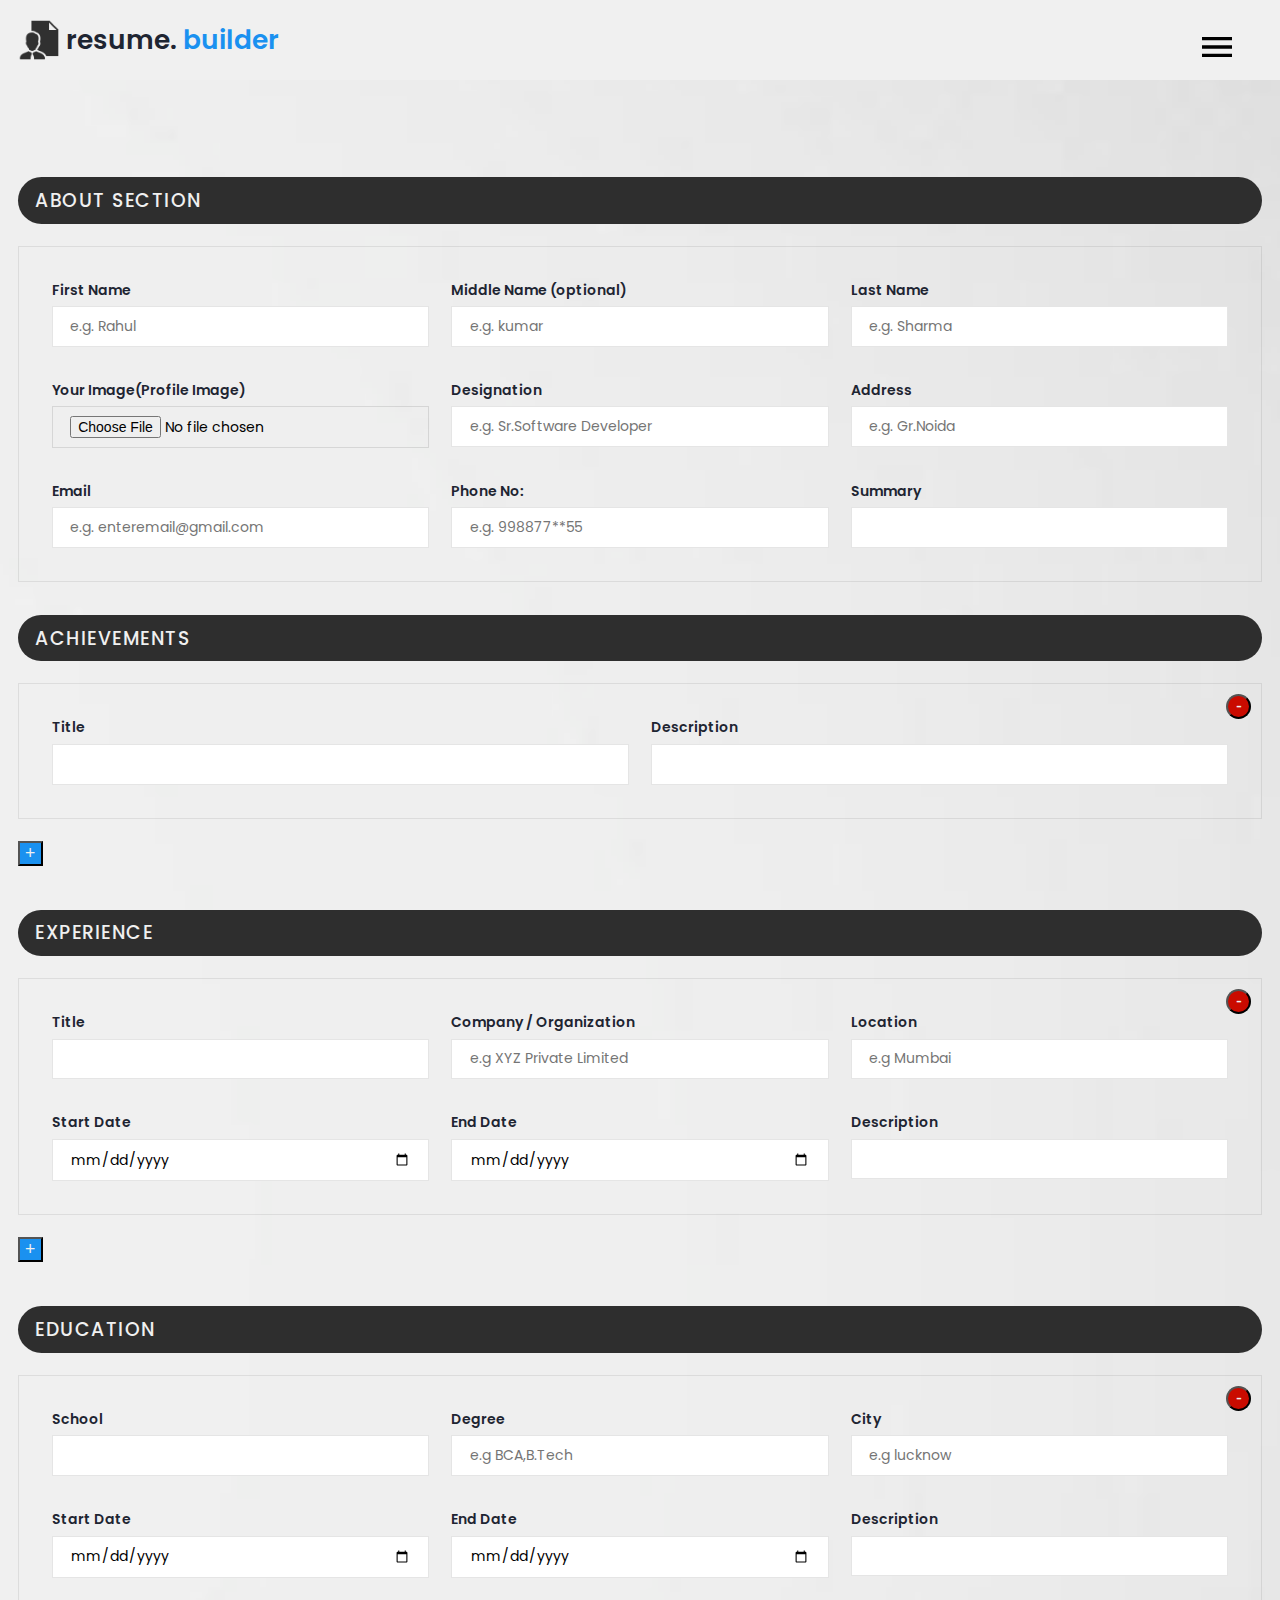
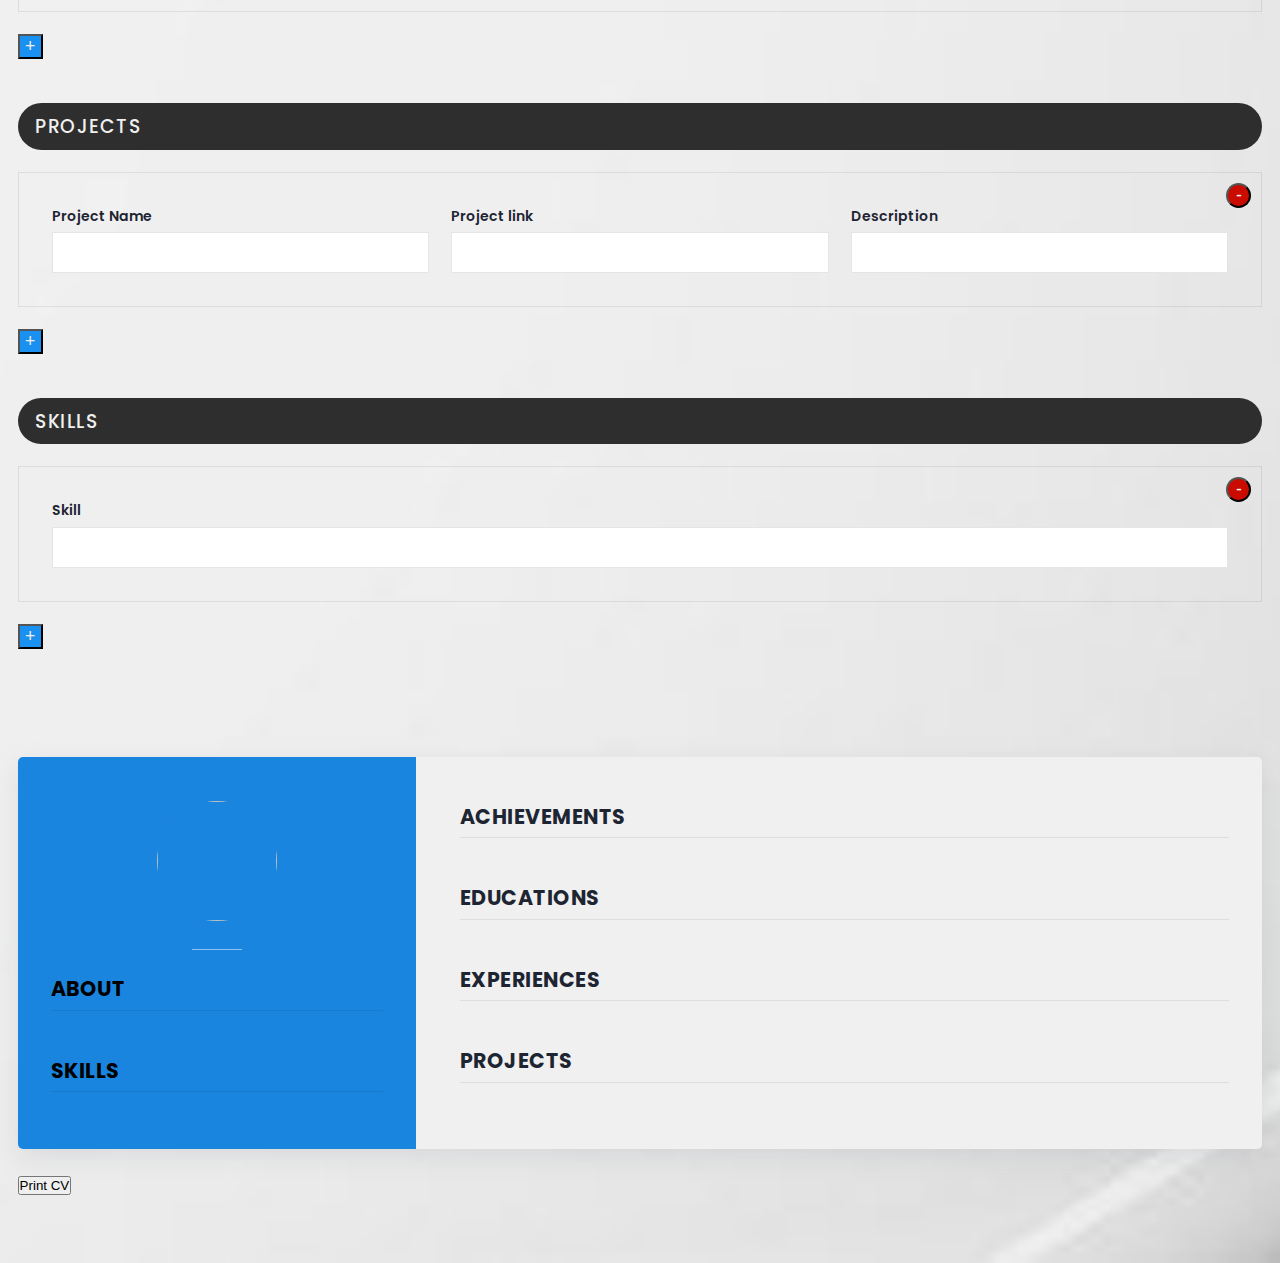
==== resume.html @ 4a8fbc6c "Initial commit" ====
<!DOCTYPE html>
<html>

<head>
    <meta charset="utf-8">
    <meta http-equiv="X-UA-Compatible" content="IE=edge">
    <title>Resume Page</title>
    <meta name="description" content="">
    <meta name="viewport" content="width=device-width, initial-scale=1">
    <!-- custom css -->
    <link rel="stylesheet" href="resume_page.css">
</head>

<body>
    <nav class="navbar bg-white">
        <div class="container">
            <div class="navbar-content">
                <div class="brand-and-toggler">
                    <a href="index.html" class="navbar-brand">
                        <img width="30" height="30" src="images/icons8-resume-101.png" alt="" class="navbar-brand-icon">
                        <span class="navbar-brand-text">resume.<span> builder</span>
                    </a>
                    <div class="bars">
                        <ul>
                            <li onclick=showSidebars()><a href="#"><svg xmlns="http://www.w3.org/2000/svg" height="40px" viewBox="0 -960 960 960" width="40px" fill="#000000"><path d="M120-240v-80h720v80H120Zm0-200v-80h720v80H120Zm0-200v-80h720v80H120Z"/></svg></a></li>
                        </ul>
                    </div>
                    <div>
                        <ul class="sidebars">
                            <li onclick=hideSidebars()><a href="#"><svg xmlns="http://www.w3.org/2000/svg" height="40px"
                                        viewBox="0 -960 960 960" width="40px" fill="#000000">
                                        <path
                                            d="m256-200-56-56 224-224-224-224 56-56 224 224 224-224 56 56-224 224 224 224-56 56-224-224-224 224Z" />
                                    </svg></a></li>
                            <li><a href="index.html">Home</a></li>
                            <li><a href="about.html">About</a></li>
                            <li><a href="contact.html">Contact</a></li>
                        </ul>
                    </div>
                </div>
            </div>
        </div>
    </nav>

    <section id="about-sc" class="">
        <div class="container">
            <div class="about-cnt">
                <form action="" class="cv-form" id="cv-form">
                    <div class="cv-form-blk">
                        <div class="cv-form-row-title">
                            <h3>About Section</h3>
                        </div>
                        <div class="cv-form-row cv-form-row-about">
                            <div class="cols-3">
                                <div class="form-elem">
                                    <label for="" class="form-label">First Name</label>
                                    <input name="firstname" type="text" class="form-control firstname" id=""
                                        onkeyup="generateCV()" placeholder="e.g. Rahul">
                                    <span class="form-text"></span>
                                </div>
                                <div class="form-elem">
                                    <label for="" class="form-label">Middle Name <span
                                            class="opt-text">(optional)</span></label>
                                    <input name="middlename" type="text" class="form-control middlename" id=""
                                        onkeyup="generateCV()" placeholder="e.g. kumar">
                                    <span class="form-text"></span>
                                </div>
                                <div class="form-elem">
                                    <label for="" class="form-label">Last Name</label>
                                    <input name="lastname" type="text" class="form-control lastname" id=""
                                        onkeyup="generateCV()" placeholder="e.g. Sharma">
                                    <span class="form-text"></span>
                                </div>
                            </div>

                            <div class="cols-3">
                                <div class="form-elem">
                                    <label for="" class="form-label">Your Image(Profile Image)</label>
                                    <input name="image" type="file" class="form-control image" id="" accept="image/*"
                                        onchange="previewImage()">
                                </div>
                                <div class="form-elem">
                                    <label for="" class="form-label">Designation</label>
                                    <input name="designation" type="text" class="form-control designation" id=""
                                        onkeyup="generateCV()" placeholder="e.g. Sr.Software Developer">
                                    <span class="form-text"></span>
                                </div>
                                <div class="form-elem">
                                    <label for="" class="form-label">Address</label>
                                    <input name="address" type="text" class="form-control address" id=""
                                        onkeyup="generateCV()" placeholder="e.g. Gr.Noida">
                                    <span class="form-text"></span>
                                </div>
                            </div>

                            <div class="cols-3">
                                <div class="form-elem">
                                    <label for="" class="form-label">Email</label>
                                    <input name="email" type="text" class="form-control email" id=""
                                        onkeyup="generateCV()" placeholder="e.g. enteremail@gmail.com">
                                    <span class="form-text"></span>
                                </div>
                                <div class="form-elem">
                                    <label for="" class="form-label">Phone No:</label>
                                    <input name="phoneno" type="text" class="form-control phoneno" id=""
                                        onkeyup="generateCV()" placeholder="e.g. 998877**55">
                                    <span class="form-text"></span>
                                </div>
                                <div class="form-elem">
                                    <label for="" class="form-label">Summary</label>
                                    <input name="summary" type="text" class="form-control summary" id=""
                                        onkeyup="generateCV()">
                                    <span class="form-text"></span>
                                </div>
                            </div>
                        </div>
                    </div>

                    <div class="cv-form-blk">
                        <div class="cv-form-row-title">
                            <h3>Achievements</h3>
                        </div>

                        <div class="row-separator repeater">
                            <div class="repeater" data-repeater-list="group-a">
                                <div data-repeater-item>
                                    <div class="cv-form-row cv-form-row-achievement">
                                        <div class="cols-2">
                                            <div class="form-elem">
                                                <label for="" class="form-label">Title</label>
                                                <input name="achieve_title" type="text"
                                                    class="form-control achieve_title" id="" onkeyup="generateCV()">
                                                <span class="form-text"></span>
                                            </div>
                                            <div class="form-elem">
                                                <label for="" class="form-label">Description</label>
                                                <input name="achieve_description" type="text"
                                                    class="form-control achieve_description" id=""
                                                    onkeyup="generateCV()">
                                                <span class="form-text"></span>
                                            </div>
                                        </div>
                                        <button data-repeater-delete type="button"
                                            class="repeater-remove-btn">-</button>
                                    </div>
                                </div>
                            </div>
                            <button type="button" data-repeater-create value="Add" class="repeater-add-btn">+</button>
                        </div>
                    </div>

                    <div class="cv-form-blk">
                        <div class="cv-form-row-title">
                            <h3>experience</h3>
                        </div>

                        <div class="row-separator repeater">
                            <div class="repeater" data-repeater-list="group-b">
                                <div data-repeater-item>
                                    <div class="cv-form-row cv-form-row-experience">
                                        <div class="cols-3">
                                            <div class="form-elem">
                                                <label for="" class="form-label">Title</label>
                                                <input name="exp_title" type="text" class="form-control exp_title" id=""
                                                    onkeyup="generateCV()">
                                                <span class="form-text"></span>
                                            </div>
                                            <div class="form-elem">
                                                <label for="" class="form-label">Company / Organization</label>
                                                <input name="exp_organization" type="text"
                                                    placeholder="e.g XYZ Private Limited"
                                                    class="form-control exp_organization" id="" onkeyup="generateCV()">
                                                <span class="form-text"></span>
                                            </div>
                                            <div class="form-elem">
                                                <label for="" class="form-label">Location</label>
                                                <input name="exp_location" type="text" placeholder="e.g Mumbai"
                                                    class="form-control exp_location" id="" onkeyup="generateCV()">
                                                <span class="form-text"></span>
                                            </div>
                                        </div>

                                        <div class="cols-3">
                                            <div class="form-elem">
                                                <label for="" class="form-label">Start Date</label>
                                                <input name="exp_start_date" type="date"
                                                    class="form-control exp_start_date" id="" onkeyup="generateCV()">
                                                <span class="form-text"></span>
                                            </div>
                                            <div class="form-elem">
                                                <label for="" class="form-label">End Date</label>
                                                <input name="exp_end_date" type="date" class="form-control exp_end_date"
                                                    id="" onkeyup="generateCV()">
                                                <span class="form-text"></span>
                                            </div>
                                            <div class="form-elem">
                                                <label for="" class="form-label">Description</label>
                                                <input name="exp_description" type="text"
                                                    class="form-control exp_description" id="" onkeyup="generateCV()">
                                                <span class="form-text"></span>
                                            </div>
                                        </div>

                                        <button data-repeater-delete type="button"
                                            class="repeater-remove-btn">-</button>
                                    </div>
                                </div>
                            </div>
                            <button type="button" data-repeater-create value="Add" class="repeater-add-btn">+</button>
                        </div>
                    </div>

                    <div class="cv-form-blk">
                        <div class="cv-form-row-title">
                            <h3>education</h3>
                        </div>

                        <div class="row-separator repeater">
                            <div class="repeater" data-repeater-list="group-c">
                                <div data-repeater-item>
                                    <div class="cv-form-row cv-form-row-experience">
                                        <div class="cols-3">
                                            <div class="form-elem">
                                                <label for="" class="form-label">School</label>
                                                <input name="edu_school" type="text" class="form-control edu_school"
                                                    id="" onkeyup="generateCV()">
                                                <span class="form-text"></span>
                                            </div>
                                            <div class="form-elem">
                                                <label for="" class="form-label">Degree</label>
                                                <input name="edu_degree" type="text" placeholder="e.g BCA,B.Tech"
                                                    class="form-control edu_degree" id="" onkeyup="generateCV()">
                                                <span class="form-text"></span>
                                            </div>
                                            <div class="form-elem">
                                                <label for="" class="form-label">City</label>
                                                <input name="edu_city" type="text" placeholder="e.g lucknow"
                                                    class="form-control edu_city" id="" onkeyup="generateCV()">
                                                <span class="form-text"></span>
                                            </div>
                                        </div>

                                        <div class="cols-3">
                                            <div class="form-elem">
                                                <label for="" class="form-label">Start Date</label>
                                                <input name="edu_start_date" type="date"
                                                    class="form-control edu_start_date" id="" onkeyup="generateCV()">
                                                <span class="form-text"></span>
                                            </div>
                                            <div class="form-elem">
                                                <label for="" class="form-label">End Date</label>
                                                <input name="edu_graduation_date" type="date"
                                                    class="form-control edu_graduation_date" id=""
                                                    onkeyup="generateCV()">
                                                <span class="form-text"></span>
                                            </div>
                                            <div class="form-elem">
                                                <label for="" class="form-label">Description</label>
                                                <input name="edu_description" type="text"
                                                    class="form-control edu_description" id="" onkeyup="generateCV()">
                                                <span class="form-text"></span>
                                            </div>
                                        </div>

                                        <button data-repeater-delete type="button"
                                            class="repeater-remove-btn">-</button>
                                    </div>
                                </div>
                            </div>
                            <button type="button" data-repeater-create value="Add" class="repeater-add-btn">+</button>
                        </div>
                    </div>

                    <div class="cv-form-blk">
                        <div class="cv-form-row-title">
                            <h3>projects</h3>
                        </div>

                        <div class="row-separator repeater">
                            <div class="repeater" data-repeater-list="group-d">
                                <div data-repeater-item>
                                    <div class="cv-form-row cv-form-row-experience">
                                        <div class="cols-3">
                                            <div class="form-elem">
                                                <label for="" class="form-label">Project Name</label>
                                                <input name="proj_title" type="text" class="form-control proj_title"
                                                    id="" onkeyup="generateCV()">
                                                <span class="form-text"></span>
                                            </div>
                                            <div class="form-elem">
                                                <label for="" class="form-label">Project link</label>
                                                <input name="proj_link" type="text" class="form-control proj_link" id=""
                                                    onkeyup="generateCV()">
                                                <span class="form-text"></span>
                                            </div>
                                            <div class="form-elem">
                                                <label for="" class="form-label">Description</label>
                                                <input name="proj_description" type="text"
                                                    class="form-control proj_description" id="" onkeyup="generateCV()">
                                                <span class="form-text"></span>
                                            </div>
                                        </div>
                                        <button data-repeater-delete type="button"
                                            class="repeater-remove-btn">-</button>
                                    </div>
                                </div>
                            </div>
                            <button type="button" data-repeater-create value="Add" class="repeater-add-btn">+</button>
                        </div>
                    </div>

                    <div class="cv-form-blk">
                        <div class="cv-form-row-title">
                            <h3>skills</h3>
                        </div>

                        <div class="row-separator repeater">
                            <div class="repeater" data-repeater-list="group-e">
                                <div data-repeater-item>
                                    <div class="cv-form-row cv-form-row-skills">
                                        <div class="form-elem">
                                            <label for="" class="form-label">Skill</label>
                                            <input name="skill" type="text" class="form-control skill" id=""
                                                onkeyup="generateCV()">
                                            <span class="form-text"></span>
                                        </div>

                                        <button data-repeater-delete type="button"
                                            class="repeater-remove-btn">-</button>
                                    </div>
                                </div>
                            </div>
                            <button type="button" data-repeater-create value="Add" class="repeater-add-btn">+</button>
                        </div>
                    </div>
                </form>
            </div>
        </div>
    </section>

    <section id="preview-sc" class="print_area">
        <div class="container">
            <div class="preview-cnt">
                <div class="preview-cnt-l bg-green text-white">
                    <div class="preview-blk">
                        <div class="preview-image">
                            <img src="" alt="" id="image_dsp">
                        </div>
                        <div class="preview-item preview-item-name">
                            <span class="preview-item-val fw-6" id="fullname_dsp"></span>
                        </div>
                        <div class="preview-item">
                            <span class="preview-item-val text-uppercase fw-6 ls-1" id="designation_dsp"></span>
                        </div>
                    </div>

                    <div class="preview-blk">
                        <div class="preview-blk-title">
                            <h3>about</h3>
                        </div>
                        <div class="preview-blk-list">
                            <div class="preview-item">
                                <span class="preview-item-val" id="phoneno_dsp"></span>
                            </div>
                            <div class="preview-item">
                                <span class="preview-item-val" id="email_dsp"></span>
                            </div>
                            <div class="preview-item">
                                <span class="preview-item-val" id="address_dsp"></span>
                            </div>
                            <div class="preview-item">
                                <span class="preview-item-val" id="summary_dsp"></span>
                            </div>
                        </div>
                    </div>

                    <div class="preview-blk">
                        <div class="preview-blk-title">
                            <h3>skills</h3>
                        </div>
                        <div class="skills-items preview-blk-list" id="skills_dsp">
                            <!-- skills list here -->
                        </div>
                    </div>
                </div>

                <div class="preview-cnt-r bg-white">
                    <div class="preview-blk">
                        <div class="preview-blk-title">
                            <h3>Achievements</h3>
                        </div>
                        <div class="achievements-items preview-blk-list" id="achievements_dsp"></div>
                    </div>

                    <div class="preview-blk">
                        <div class="preview-blk-title">
                            <h3>educations</h3>
                        </div>
                        <div class="educations-items preview-blk-list" id="educations_dsp"></div>
                    </div>

                    <div class="preview-blk">
                        <div class="preview-blk-title">
                            <h3>experiences</h3>
                        </div>
                        <div class="experiences-items preview-blk-list" id="experiences_dsp"></div>
                    </div>

                    <div class="preview-blk">
                        <div class="preview-blk-title">
                            <h3>projects</h3>
                        </div>
                        <div class="projects-items preview-blk-list" id="projects_dsp"></div>
                    </div>
                </div>
            </div>
        </div>
    </section>

    <section class="print-btn-sc">
        <div class="container">
            <button type="button" class="print-btn btn btn-primary" onclick="printCV()">Print CV</button>
        </div>
    </section>




    <!-- jquery cdn -->
    <script src="https://code.jquery.com/jquery-3.6.4.js"
        integrity="sha256-a9jBBRygX1Bh5lt8GZjXDzyOB+bWve9EiO7tROUtj/E=" crossorigin="anonymous"></script>
    <!-- jquery repeater cdn -->
    <script src="https://cdnjs.cloudflare.com/ajax/libs/jquery.repeater/1.2.1/jquery.repeater.js"
        integrity="sha512-bZAXvpVfp1+9AUHQzekEZaXclsgSlAeEnMJ6LfFAvjqYUVZfcuVXeQoN5LhD7Uw0Jy4NCY9q3kbdEXbwhZUmUQ=="
        crossorigin="anonymous" referrerpolicy="no-referrer"></script>
    <!-- custom js -->
    <script src="script.js"></script>
    <!-- app js -->
    <script src="app.js"></script>
</body>

</html>
---- resume_page.css ----
@import url('https://fonts.googleapis.com/css2?family=Manrope:wght@200;300;400;500;600;700;800&family=Poppins:ital,wght@0,100;0,200;0,300;0,400;0,500;0,600;0,700;0,800;0,900;1,100;1,200;1,300;1,400;1,500;1,600;1,700;1,800;1,900&display=swap');

:root{
    --clr-blue: #1A91F0;
    --clr-blue-mid: #1A91F0;
    --clr-blue-dark: #1A1C6A;
    --clr-white: #f0f0f0;
    --clr-bright: #dbdbdb;
    --clr-dark: #1e2532;
    --clr-black: #000;
    --clr-grey: #656e83;
    --clr-green: #1985de;
    --font-poppins: 'Poppins', sans-serif;
    --font-manrope: 'Manrope', sans-serif;;
    --transition: all 500ms ease-in-out;
}

.bg-blue{background-color: var(--clr-blue);}
.bg-blue-mid{background-color: var(--clr-blue-mid);}
.bg-blue-dark{background-color: var(--clr-blue-dark);}
.bg-bright{background-color: var(--clr-bright);}
.bg-dark{background-color: var(--clr-dark);}
.bg-grey{background-color: var(--clr-grey);}
.bg-white{background-color: var(--clr-white);}
.bg-black{background-color: var(--clr-black);}
.bg-green{background-color: var(--clr-green);}

.text-center{ text-align: center;
}

.fs-15{
    font-weight: 400;
    font-size: 15px;
}

*{
    padding: 0;
    margin: 0;
    box-sizing: border-box;
}

a{
    text-decoration: none;
}

html{
    font-size: 11px;
}

body{
    font-size: 1.6rem;
    font-family: var(--font-poppins);
    /* background-color: #dbdbdb;   */
    background-image: url("images/66.jpeg");
    background-position: center;
    background-repeat: no-repeat;
    background-size: cover;
}

header {
    height: 80px;
    text-align: center;
    background-color: #f0f0f0;
    color: white;
    padding:0;
    box-shadow: rgba(28, 19, 19, 0.08) 0px 3px 8px;
}


.navbar{
    height: 80px;
    padding: 0px;
    margin: 0px;
    display: flex;
    align-items:center;
    /* box-shadow: rgba(28, 19, 19, 0.08) 0px 3px 8px; */
}

.navbar .container{
    width: 100%;
}

div.container{
    max-width: 1400px;
    margin: 0 auto;
    padding: 0 1.6rem;
}

.header-content p{
    margin-bottom: 2.6rem;
    line-height: 1.6;
}

.navbar-brand{
    display: flex;
    align-items: center;
    justify-content: flex-start;
    /* position: absolute;
    left: 5.1%; */
    font-size: 2.4rem;
    /* margin: 77px;
    margin-right: 1150px; */
}

.navbar-brand-text{
    color: var(--clr-dark);
    font-weight: 600;
}
.navbar-brand-text span{
    color: var(--clr-blue);
}
.navbar-brand-icon{
    width: 42px;
    height:42px;
    margin-right: 6px;
    opacity: 0.8;
}

.brand-and-toggler{
    display: flex;
    align-items: center;
    justify-content: space-between;
}

p{
    margin-bottom: 25px;
    font-weight: 420;
}

li a{
color: black;
}

ul{
    list-style: none;
    /* display: flex;
    flex-direction: column;
    justify-content: flex-end;
    align-items: center;
    height: 16.5px;
    width: 110%; */
}

li{
    border-radius: 20px;
    font-size: 110%;
    height: 80.5px;
    padding:27px 30px;
    
    /* color: #bd2929; */
    /* transition: transform 0.5s ease, box-shadow 0.5s ease; */
}

.sidebars{
  position: fixed;
  top: 0;
  right: 0;
  height: 100vh;
  width:150px;
  z-index: 999;
  background-color:#f0f0f0;
  box-shadow: -10px 0 10px rgba(0,0,0,0.1);
  display: none;
  flex-direction: column;
  align-items: flex-start;
  justify-content: flex-start;
}

.sidebars ~#overlay{
    display: flex;
}

.sidebars li{
    width: 100%;
    transition: transform 0.5s ease, box-shadow 0.5s ease;
}


.sidebars li:hover{
    transform: translateY(5px);
    background-color: #eaeaea;
}

.bars ul{
    list-style:none;
    display: flex;
    /* flex-direction: column; */
    justify-content: flex-end;
    align-items: center;
    height: 16.5px;
    width: 110%;
}

.bars li{
    border-radius: 50px;
    font-size: 110%;
    height: 80.5px;
    padding:27px 30px;
    position: absolute;
    right:1%;
    /* color: var(--clr-blue-dark);  */
    transition: transform 0.5s ease, box-shadow 0.5s ease;
}

.bars li:hover{
    transform: translateY(5px);
    background-color: #eaeaea;
    /* box-shadow: 0 9px 15px rgba(53, 53, 53, 0.15); */
}

.bars li a{
    color: black;
    }

.container1{
    display:flex;
    justify-content: center;
  
  }
  
  #about-sc{
      padding: 64px 0;
  }
  
  .cv-form-row-title{
      background-color:rgb(46, 46, 46);
      padding: 0.8rem 1.6rem;
      margin-bottom: 2rem;
      border-radius: 45px;
  }
  
  .cv-form-row-title h3{
      color: var(--clr-white);
      font-weight: 500;
      text-transform: uppercase;
      letter-spacing: 1.5px;
      font-size: 1.7rem;
  }
  .cv-form-blk{
      margin: 3rem 0;
  }
  .cv-form-row{
      padding: 3rem 2rem 0 2rem;
      border: 1px solid rgba(0, 0, 0, 0.08);
      margin-bottom: 1rem;
      position: relative;
  }
  textarea{
      resize: none;
  }
  .form-elem{
      margin-bottom: 3rem;
      position: relative;
  }
  .form-label{
      display: block;
      font-weight: 600;
      font-size: 14px;
      color: var(--clr-dark);
      margin-bottom: 0.5rem;
  }
  .form-control{
      border-radius: none;
      border: 1px solid rgba(0, 0, 0, 0.1);
      font-size: 14px;
      padding: 0.8rem 1.6rem;
      font-family: inherit;
      width: 100%;
      outline: 0;
      transition: var(--transition);
  }
  
  .form-control:focus{
      border-color: rgba(0, 0, 0, 0.3);
  }
  .form-text{
      color: #ca0b00;
      font-size: 12px;
      position: absolute;
      letter-spacing: 0.5px;
      top: calc(100% + 2px);
      left: 0;
      width: 100%;
  }
  .cols-3, .cols-2{
      display: grid;
  }
  .repeater-add-btn{
      width: 25px;
      height: 25px;
      background-color: var(--clr-blue-mid);
      font-size: 1.6rem;
      color: var(--clr-white);
      margin: 1rem 0;
  }
  .repeater-remove-btn{
      position: absolute;
      top: 10px;
      right: 10px;
      z-index: 999;
      width: 25px;
      height: 25px;
      border-radius: 50%;
      background-color: #ca0b00;
      color: var(--clr-white);
      font-size: 1.6rem;
  }
  
  /* preview section */
  .preview-cnt{
      border-radius: 5px;
      display: grid;
      grid-template-columns: 32% auto;
      box-shadow: rgba(149, 157, 165, 0.2) 0px 8px 24px;
      overflow: hidden;
  }
  
  .preview-cnt-l{
      padding: 3rem 3rem 2rem 3rem;
  }
  .preview-cnt-r{
      padding: 3rem 3rem 3rem 4rem;
  }
  .preview-cnt-l .preview-blk:nth-child(1){
      text-align: center;
  }
  .preview-image{
      width: 120px;
      height: 120px;
      border-radius: 50%;
      overflow: hidden;
      margin-right: auto;
      margin-left: auto;
  }
  .preview-image img{
      width: 100%;
      height: 100%;
      object-fit: cover;
  }
  .preview-item-name{
      font-size: 2.4rem;
      font-weight: 600;
      margin: 1.8rem 0;
      position: relative;
  }
  .preview-item-name::after{
      position: absolute;
      content: "";
      bottom: -10px;
      width: 50px;
      height: 1.5px;
      background-color: rgba(255, 255, 255, 0.5);
      left: 50%;
      transform: translateX(-50%);
  }
  .preview-blk{
      padding: 1rem 0;
      margin-bottom: 1rem;
  }
  .preview-blk-title h3{
      text-transform: uppercase;
      letter-spacing: 0.5px;
      border-bottom: 0.5px solid rgba(0, 0, 0, 0.08);
      padding-bottom: 0.5rem;
  }
  .preview-blk-title{
      margin-bottom: 1rem;
  }
  .preview-blk-list .preview-item{
      font-size: 1.5rem;
      margin-bottom: 0.2rem;
      opacity: 0.95;
  }
  .preview-cnt-r .preview-blk-title{
      color: var(--clr-dark);
  }
  .preview-cnt-r .preview-blk-list .preview-item{
      margin-top: 1.8rem;
  }
  
  .achievements-items.preview-blk-list .preview-item span:first-child,
  .educations-items.preview-blk-list .preview-item span:first-child,
  .experiences-items.preview-blk-list .preview-item span:first-child{
      display: block;
      font-weight: 600;
      margin-bottom: 1rem;
      background-color: rgba(0, 0, 0, 0.03);
  }
  
  .educations-items.preview-blk-list .preview-item span:nth-child(2),
  .experiences-items.preview-blk-list .preview-item span:nth-child(2){
      font-weight: 600;
      margin-right: 1rem;
  }
  
  .educations-items.preview-blk-list .preview-item span:nth-child(3),
  .experiences-items.preview-blk-list .preview-item span:nth-child(3){
      font-style: italic;
      margin-right: 1rem;
  }
  
  .educations-items.preview-blk-list .preview-item span:nth-child(4),
  .educations-items.preview-blk-list .preview-item span:nth-child(5),
  .experiences-items.preview-blk-list .preview-item span:nth-child(4),
  .experiences-items.preview-blk-list .preview-item span:nth-child(5){
      margin-right: 1rem;
      background-color: var(--clr-green);
      color: var(--clr-white);
      padding: 0 1rem;
      border-radius: 0.6rem;
  }
  
  .educations-items.preview-blk-list .preview-item span:nth-child(6),
  .experiences-items.preview-blk-list .preview-item span:nth-child(6){
      font-size: 13.5px;
      display: block;
      opacity: 0.8;
      margin-top: 1rem;
  }
  .projects-items.preview-blk-list .preview-item span{
      display: block;
  }
  
  @media screen and (min-width: 768px){
      .cols-3{
          grid-template-columns: repeat(3, 1fr);
          column-gap: 2rem;
      }
      .cols-2{
          grid-template-columns: repeat(2, 1fr);
          column-gap: 2rem;
      }
  }
  
  @media screen and (min-width: 992px){
      .cv-form-row{
          padding: 3rem 3rem 0rem 3rem;
      }
      .cols-3{
          grid-template-columns: repeat(3, 1fr);
      }
  }
  
  .print-btn-sc{
      margin: 2rem 0 6rem 0;
  }
  
  /* print section */
  @media print{
      body *{
          visibility: hidden;
      }
  
      .non_print_area{
          display: none;
      }
  
      .print_area, .print_area *{
          visibility: visible;
      }
  
      .print_area{
          width: 100%;
          position: absolute;
          left: 0;
          top: 0;
          overflow: hidden;
      }
  }
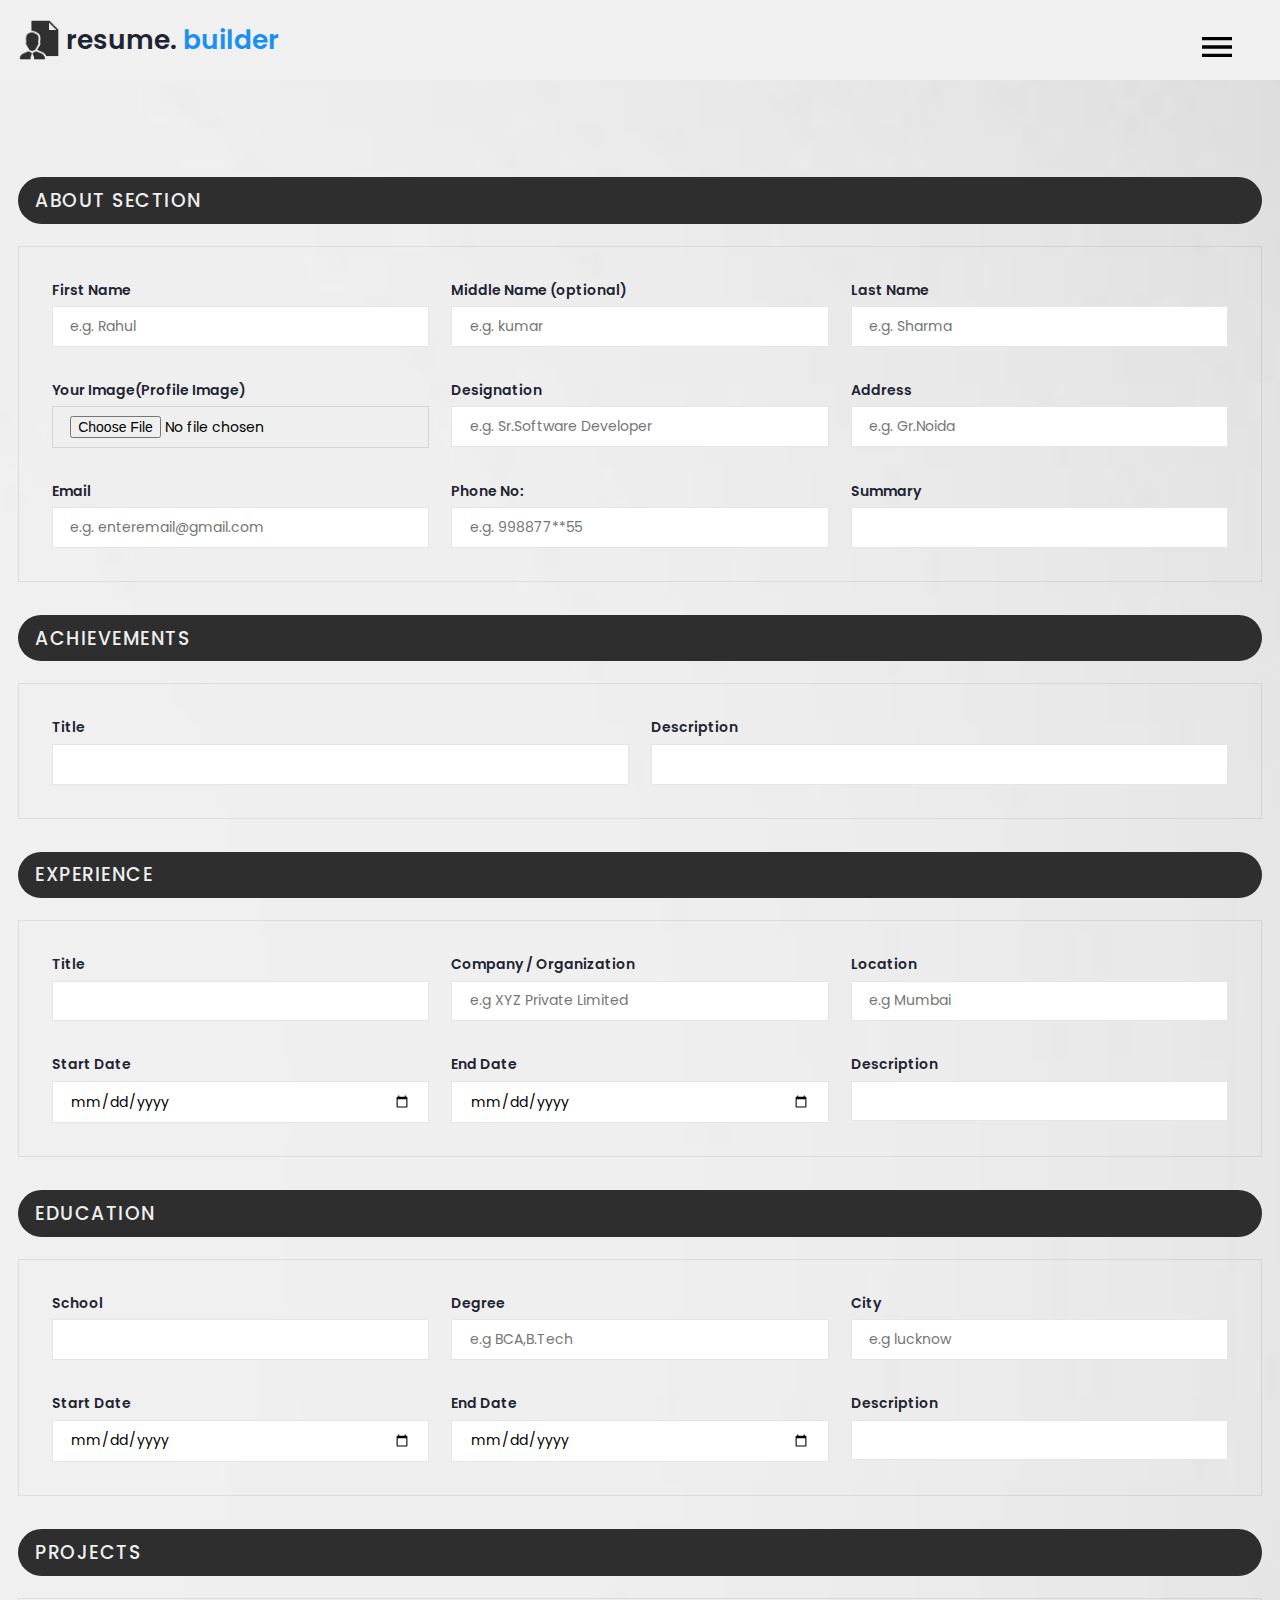
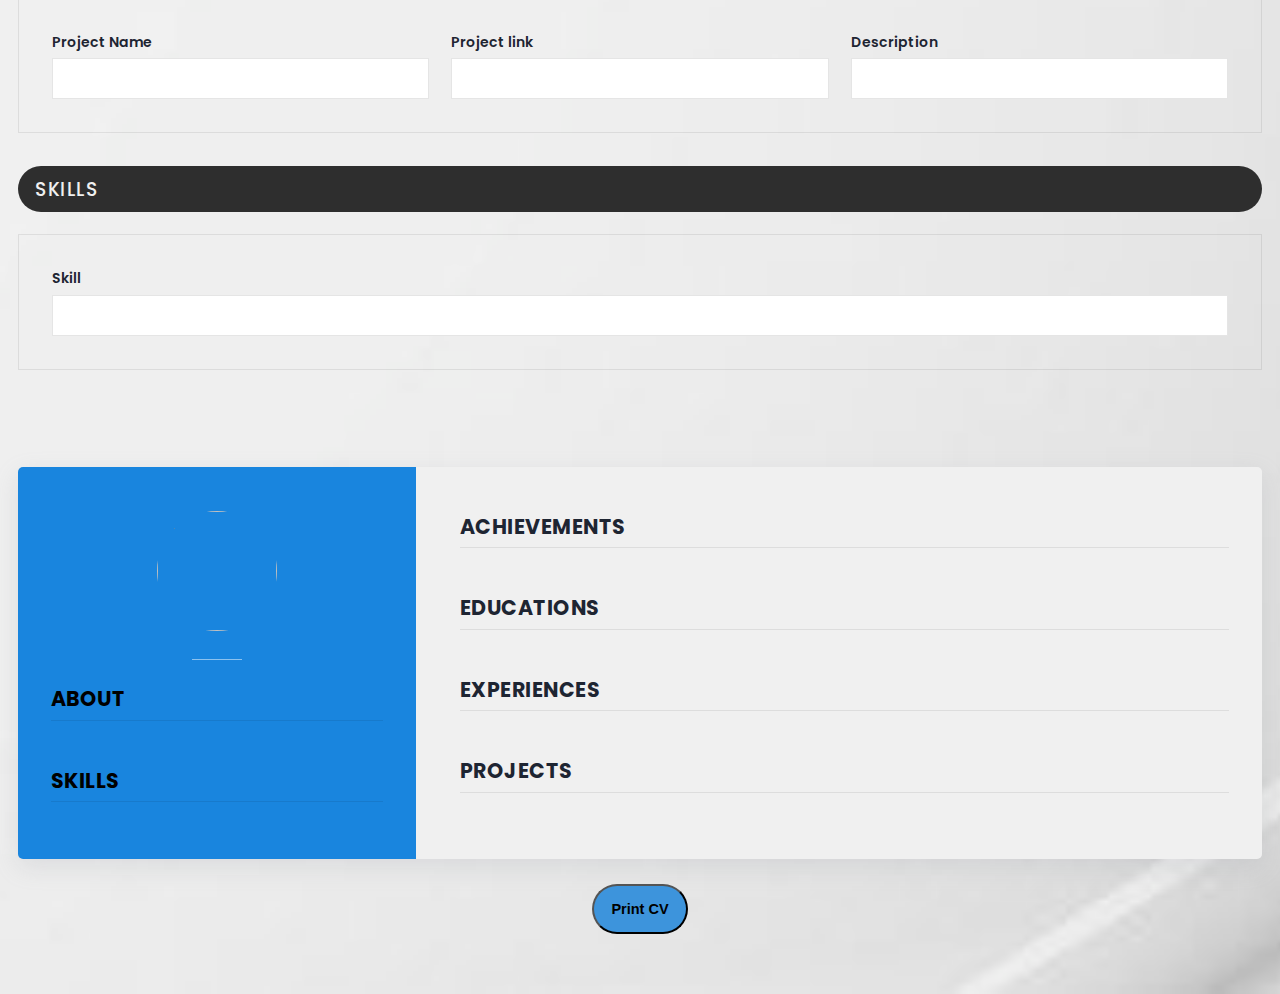
==== commit d8d15c17: "new commit" ====
--- a/resume.html
+++ b/resume.html
@@ -140,12 +140,12 @@
                                                 <span class="form-text"></span>
                                             </div>
                                         </div>
-                                        <button data-repeater-delete type="button"
-                                            class="repeater-remove-btn">-</button>
+                                        <!-- <button data-repeater-delete type="button"
+                                            class="repeater-remove-btn">-</button> -->
                                     </div>
                                 </div>
                             </div>
-                            <button type="button" data-repeater-create value="Add" class="repeater-add-btn">+</button>
+                            <!-- <button type="button" data-repeater-create value="Add" class="repeater-add-btn">+</button> -->
                         </div>
                     </div>
 
@@ -201,12 +201,12 @@
                                             </div>
                                         </div>
 
-                                        <button data-repeater-delete type="button"
-                                            class="repeater-remove-btn">-</button>
+                                        <!-- <button data-repeater-delete type="button"
+                                            class="repeater-remove-btn">-</button> -->
                                     </div>
                                 </div>
                             </div>
-                            <button type="button" data-repeater-create value="Add" class="repeater-add-btn">+</button>
+                            <!-- <button type="button" data-repeater-create value="Add" class="repeater-add-btn">+</button> -->
                         </div>
                     </div>
 
@@ -262,12 +262,12 @@
                                             </div>
                                         </div>
 
-                                        <button data-repeater-delete type="button"
-                                            class="repeater-remove-btn">-</button>
+                                        <!-- <button data-repeater-delete type="button"
+                                            class="repeater-remove-btn">-</button> -->
                                     </div>
                                 </div>
                             </div>
-                            <button type="button" data-repeater-create value="Add" class="repeater-add-btn">+</button>
+                            <!-- <button type="button" data-repeater-create value="Add" class="repeater-add-btn">+</button> -->
                         </div>
                     </div>
 
@@ -300,12 +300,12 @@
                                                 <span class="form-text"></span>
                                             </div>
                                         </div>
-                                        <button data-repeater-delete type="button"
-                                            class="repeater-remove-btn">-</button>
+                                        <!-- <button data-repeater-delete type="button"
+                                            class="repeater-remove-btn">-</button> -->
                                     </div>
                                 </div>
                             </div>
-                            <button type="button" data-repeater-create value="Add" class="repeater-add-btn">+</button>
+                            <!-- <button type="button" data-repeater-create value="Add" class="repeater-add-btn">+</button> -->
                         </div>
                     </div>
 
@@ -325,12 +325,12 @@
                                             <span class="form-text"></span>
                                         </div>
 
-                                        <button data-repeater-delete type="button"
-                                            class="repeater-remove-btn">-</button>
+                                        <!-- <button data-repeater-delete type="button" -->
+                                            <!-- class="repeater-remove-btn">-</button> -->
                                     </div>
                                 </div>
                             </div>
-                            <button type="button" data-repeater-create value="Add" class="repeater-add-btn">+</button>
+                            <!-- <button type="button" data-repeater-create value="Add" class="repeater-add-btn">+</button> -->
                         </div>
                     </div>
                 </form>
@@ -418,23 +418,27 @@
     </section>
 
     <section class="print-btn-sc">
-        <div class="container">
+        <div class="container-btn">
             <button type="button" class="print-btn btn btn-primary" onclick="printCV()">Print CV</button>
         </div>
     </section>
 
 
-
-
-    <!-- jquery cdn -->
+<!-- 
+
     <script src="https://code.jquery.com/jquery-3.6.4.js"
         integrity="sha256-a9jBBRygX1Bh5lt8GZjXDzyOB+bWve9EiO7tROUtj/E=" crossorigin="anonymous"></script>
-    <!-- jquery repeater cdn -->
+
+        
     <script src="https://cdnjs.cloudflare.com/ajax/libs/jquery.repeater/1.2.1/jquery.repeater.js"
         integrity="sha512-bZAXvpVfp1+9AUHQzekEZaXclsgSlAeEnMJ6LfFAvjqYUVZfcuVXeQoN5LhD7Uw0Jy4NCY9q3kbdEXbwhZUmUQ=="
-        crossorigin="anonymous" referrerpolicy="no-referrer"></script>
+        crossorigin="anonymous" referrerpolicy="no-referrer"></script> --> 
+
+
     <!-- custom js -->
     <script src="script.js"></script>
+
+
     <!-- app js -->
     <script src="app.js"></script>
 </body>
--- a/resume_page.css
+++ b/resume_page.css
@@ -1,6 +1,6 @@
 @import url('https://fonts.googleapis.com/css2?family=Manrope:wght@200;300;400;500;600;700;800&family=Poppins:ital,wght@0,100;0,200;0,300;0,400;0,500;0,600;0,700;0,800;0,900;1,100;1,200;1,300;1,400;1,500;1,600;1,700;1,800;1,900&display=swap');
 
-:root{
+:root {
     --clr-blue: #1A91F0;
     --clr-blue-mid: #1A91F0;
     --clr-blue-dark: #1A1C6A;
@@ -11,43 +11,71 @@
     --clr-grey: #656e83;
     --clr-green: #1985de;
     --font-poppins: 'Poppins', sans-serif;
-    --font-manrope: 'Manrope', sans-serif;;
+    --font-manrope: 'Manrope', sans-serif;
+    ;
     --transition: all 500ms ease-in-out;
 }
 
-.bg-blue{background-color: var(--clr-blue);}
-.bg-blue-mid{background-color: var(--clr-blue-mid);}
-.bg-blue-dark{background-color: var(--clr-blue-dark);}
-.bg-bright{background-color: var(--clr-bright);}
-.bg-dark{background-color: var(--clr-dark);}
-.bg-grey{background-color: var(--clr-grey);}
-.bg-white{background-color: var(--clr-white);}
-.bg-black{background-color: var(--clr-black);}
-.bg-green{background-color: var(--clr-green);}
-
-.text-center{ text-align: center;
-}
-
-.fs-15{
+.bg-blue {
+    background-color: var(--clr-blue);
+}
+
+.bg-blue-mid {
+    background-color: var(--clr-blue-mid);
+}
+
+.bg-blue-dark {
+    background-color: var(--clr-blue-dark);
+}
+
+.bg-bright {
+    background-color: var(--clr-bright);
+}
+
+.bg-dark {
+    background-color: var(--clr-dark);
+}
+
+.bg-grey {
+    background-color: var(--clr-grey);
+}
+
+.bg-white {
+    background-color: var(--clr-white);
+}
+
+.bg-black {
+    background-color: var(--clr-black);
+}
+
+.bg-green {
+    background-color: var(--clr-green);
+}
+
+.text-center {
+    text-align: center;
+}
+
+.fs-15 {
     font-weight: 400;
     font-size: 15px;
 }
 
-*{
+* {
     padding: 0;
     margin: 0;
     box-sizing: border-box;
 }
 
-a{
+a {
     text-decoration: none;
 }
 
-html{
+html {
     font-size: 11px;
 }
 
-body{
+body {
     font-size: 1.6rem;
     font-family: var(--font-poppins);
     /* background-color: #dbdbdb;   */
@@ -62,36 +90,36 @@
     text-align: center;
     background-color: #f0f0f0;
     color: white;
-    padding:0;
+    padding: 0;
     box-shadow: rgba(28, 19, 19, 0.08) 0px 3px 8px;
 }
 
 
-.navbar{
+.navbar {
     height: 80px;
     padding: 0px;
     margin: 0px;
     display: flex;
-    align-items:center;
+    align-items: center;
     /* box-shadow: rgba(28, 19, 19, 0.08) 0px 3px 8px; */
 }
 
-.navbar .container{
+.navbar .container {
     width: 100%;
 }
 
-div.container{
+div.container {
     max-width: 1400px;
     margin: 0 auto;
     padding: 0 1.6rem;
 }
 
-.header-content p{
+.header-content p {
     margin-bottom: 2.6rem;
     line-height: 1.6;
 }
 
-.navbar-brand{
+.navbar-brand {
     display: flex;
     align-items: center;
     justify-content: flex-start;
@@ -102,36 +130,38 @@
     margin-right: 1150px; */
 }
 
-.navbar-brand-text{
+.navbar-brand-text {
     color: var(--clr-dark);
     font-weight: 600;
 }
-.navbar-brand-text span{
+
+.navbar-brand-text span {
     color: var(--clr-blue);
 }
-.navbar-brand-icon{
+
+.navbar-brand-icon {
     width: 42px;
-    height:42px;
+    height: 42px;
     margin-right: 6px;
     opacity: 0.8;
 }
 
-.brand-and-toggler{
+.brand-and-toggler {
     display: flex;
     align-items: center;
     justify-content: space-between;
 }
 
-p{
+p {
     margin-bottom: 25px;
     font-weight: 420;
 }
 
-li a{
-color: black;
-}
-
-ul{
+li a {
+    color: black;
+}
+
+ul {
     list-style: none;
     /* display: flex;
     flex-direction: column;
@@ -141,48 +171,48 @@
     width: 110%; */
 }
 
-li{
+li {
     border-radius: 20px;
     font-size: 110%;
     height: 80.5px;
-    padding:27px 30px;
-    
+    padding: 27px 30px;
+
     /* color: #bd2929; */
     /* transition: transform 0.5s ease, box-shadow 0.5s ease; */
 }
 
-.sidebars{
-  position: fixed;
-  top: 0;
-  right: 0;
-  height: 100vh;
-  width:150px;
-  z-index: 999;
-  background-color:#f0f0f0;
-  box-shadow: -10px 0 10px rgba(0,0,0,0.1);
-  display: none;
-  flex-direction: column;
-  align-items: flex-start;
-  justify-content: flex-start;
-}
-
-.sidebars ~#overlay{
-    display: flex;
-}
-
-.sidebars li{
+.sidebars {
+    position: fixed;
+    top: 0;
+    right: 0;
+    height: 100vh;
+    width: 150px;
+    z-index: 999;
+    background-color: #f0f0f0;
+    box-shadow: -10px 0 10px rgba(0, 0, 0, 0.1);
+    display: none;
+    flex-direction: column;
+    align-items: flex-start;
+    justify-content: flex-start;
+}
+
+.sidebars~#overlay {
+    display: flex;
+}
+
+.sidebars li {
     width: 100%;
     transition: transform 0.5s ease, box-shadow 0.5s ease;
 }
 
 
-.sidebars li:hover{
+.sidebars li:hover {
     transform: translateY(5px);
     background-color: #eaeaea;
 }
 
-.bars ul{
-    list-style:none;
+.bars ul {
+    list-style: none;
     display: flex;
     /* flex-direction: column; */
     justify-content: flex-end;
@@ -191,279 +221,336 @@
     width: 110%;
 }
 
-.bars li{
+.bars li {
     border-radius: 50px;
     font-size: 110%;
     height: 80.5px;
-    padding:27px 30px;
+    padding: 27px 30px;
     position: absolute;
-    right:1%;
+    right: 1%;
     /* color: var(--clr-blue-dark);  */
     transition: transform 0.5s ease, box-shadow 0.5s ease;
 }
 
-.bars li:hover{
+.bars li:hover {
     transform: translateY(5px);
     background-color: #eaeaea;
     /* box-shadow: 0 9px 15px rgba(53, 53, 53, 0.15); */
 }
 
-.bars li a{
+.bars li a {
     color: black;
-    }
-
-.container1{
-    display:flex;
+}
+
+.container1 {
+    display: flex;
     justify-content: center;
-  
-  }
-  
-  #about-sc{
-      padding: 64px 0;
-  }
-  
-  .cv-form-row-title{
-      background-color:rgb(46, 46, 46);
-      padding: 0.8rem 1.6rem;
-      margin-bottom: 2rem;
-      border-radius: 45px;
-  }
-  
-  .cv-form-row-title h3{
-      color: var(--clr-white);
-      font-weight: 500;
-      text-transform: uppercase;
-      letter-spacing: 1.5px;
-      font-size: 1.7rem;
-  }
-  .cv-form-blk{
-      margin: 3rem 0;
-  }
-  .cv-form-row{
-      padding: 3rem 2rem 0 2rem;
-      border: 1px solid rgba(0, 0, 0, 0.08);
-      margin-bottom: 1rem;
-      position: relative;
-  }
-  textarea{
-      resize: none;
-  }
-  .form-elem{
-      margin-bottom: 3rem;
-      position: relative;
-  }
-  .form-label{
-      display: block;
-      font-weight: 600;
-      font-size: 14px;
-      color: var(--clr-dark);
-      margin-bottom: 0.5rem;
-  }
-  .form-control{
-      border-radius: none;
-      border: 1px solid rgba(0, 0, 0, 0.1);
-      font-size: 14px;
-      padding: 0.8rem 1.6rem;
-      font-family: inherit;
-      width: 100%;
-      outline: 0;
-      transition: var(--transition);
-  }
-  
-  .form-control:focus{
-      border-color: rgba(0, 0, 0, 0.3);
-  }
-  .form-text{
-      color: #ca0b00;
-      font-size: 12px;
-      position: absolute;
-      letter-spacing: 0.5px;
-      top: calc(100% + 2px);
-      left: 0;
-      width: 100%;
-  }
-  .cols-3, .cols-2{
-      display: grid;
-  }
-  .repeater-add-btn{
-      width: 25px;
-      height: 25px;
-      background-color: var(--clr-blue-mid);
-      font-size: 1.6rem;
-      color: var(--clr-white);
-      margin: 1rem 0;
-  }
-  .repeater-remove-btn{
-      position: absolute;
-      top: 10px;
-      right: 10px;
-      z-index: 999;
-      width: 25px;
-      height: 25px;
-      border-radius: 50%;
-      background-color: #ca0b00;
-      color: var(--clr-white);
-      font-size: 1.6rem;
-  }
-  
-  /* preview section */
-  .preview-cnt{
-      border-radius: 5px;
-      display: grid;
-      grid-template-columns: 32% auto;
-      box-shadow: rgba(149, 157, 165, 0.2) 0px 8px 24px;
-      overflow: hidden;
-  }
-  
-  .preview-cnt-l{
-      padding: 3rem 3rem 2rem 3rem;
-  }
-  .preview-cnt-r{
-      padding: 3rem 3rem 3rem 4rem;
-  }
-  .preview-cnt-l .preview-blk:nth-child(1){
-      text-align: center;
-  }
-  .preview-image{
-      width: 120px;
-      height: 120px;
-      border-radius: 50%;
-      overflow: hidden;
-      margin-right: auto;
-      margin-left: auto;
-  }
-  .preview-image img{
-      width: 100%;
-      height: 100%;
-      object-fit: cover;
-  }
-  .preview-item-name{
-      font-size: 2.4rem;
-      font-weight: 600;
-      margin: 1.8rem 0;
-      position: relative;
-  }
-  .preview-item-name::after{
-      position: absolute;
-      content: "";
-      bottom: -10px;
-      width: 50px;
-      height: 1.5px;
-      background-color: rgba(255, 255, 255, 0.5);
-      left: 50%;
-      transform: translateX(-50%);
-  }
-  .preview-blk{
-      padding: 1rem 0;
-      margin-bottom: 1rem;
-  }
-  .preview-blk-title h3{
-      text-transform: uppercase;
-      letter-spacing: 0.5px;
-      border-bottom: 0.5px solid rgba(0, 0, 0, 0.08);
-      padding-bottom: 0.5rem;
-  }
-  .preview-blk-title{
-      margin-bottom: 1rem;
-  }
-  .preview-blk-list .preview-item{
-      font-size: 1.5rem;
-      margin-bottom: 0.2rem;
-      opacity: 0.95;
-  }
-  .preview-cnt-r .preview-blk-title{
-      color: var(--clr-dark);
-  }
-  .preview-cnt-r .preview-blk-list .preview-item{
-      margin-top: 1.8rem;
-  }
-  
-  .achievements-items.preview-blk-list .preview-item span:first-child,
-  .educations-items.preview-blk-list .preview-item span:first-child,
-  .experiences-items.preview-blk-list .preview-item span:first-child{
-      display: block;
-      font-weight: 600;
-      margin-bottom: 1rem;
-      background-color: rgba(0, 0, 0, 0.03);
-  }
-  
-  .educations-items.preview-blk-list .preview-item span:nth-child(2),
-  .experiences-items.preview-blk-list .preview-item span:nth-child(2){
-      font-weight: 600;
-      margin-right: 1rem;
-  }
-  
-  .educations-items.preview-blk-list .preview-item span:nth-child(3),
-  .experiences-items.preview-blk-list .preview-item span:nth-child(3){
-      font-style: italic;
-      margin-right: 1rem;
-  }
-  
-  .educations-items.preview-blk-list .preview-item span:nth-child(4),
-  .educations-items.preview-blk-list .preview-item span:nth-child(5),
-  .experiences-items.preview-blk-list .preview-item span:nth-child(4),
-  .experiences-items.preview-blk-list .preview-item span:nth-child(5){
-      margin-right: 1rem;
-      background-color: var(--clr-green);
-      color: var(--clr-white);
-      padding: 0 1rem;
-      border-radius: 0.6rem;
-  }
-  
-  .educations-items.preview-blk-list .preview-item span:nth-child(6),
-  .experiences-items.preview-blk-list .preview-item span:nth-child(6){
-      font-size: 13.5px;
-      display: block;
-      opacity: 0.8;
-      margin-top: 1rem;
-  }
-  .projects-items.preview-blk-list .preview-item span{
-      display: block;
-  }
-  
-  @media screen and (min-width: 768px){
-      .cols-3{
-          grid-template-columns: repeat(3, 1fr);
-          column-gap: 2rem;
-      }
-      .cols-2{
-          grid-template-columns: repeat(2, 1fr);
-          column-gap: 2rem;
-      }
-  }
-  
-  @media screen and (min-width: 992px){
-      .cv-form-row{
-          padding: 3rem 3rem 0rem 3rem;
-      }
-      .cols-3{
-          grid-template-columns: repeat(3, 1fr);
-      }
-  }
-  
-  .print-btn-sc{
-      margin: 2rem 0 6rem 0;
-  }
-  
-  /* print section */
-  @media print{
-      body *{
-          visibility: hidden;
-      }
-  
-      .non_print_area{
-          display: none;
-      }
-  
-      .print_area, .print_area *{
-          visibility: visible;
-      }
-  
-      .print_area{
-          width: 100%;
-          position: absolute;
-          left: 0;
-          top: 0;
-          overflow: hidden;
-      }
-  }+
+}
+
+#about-sc {
+    padding: 64px 0;
+}
+
+.cv-form-row-title {
+    background-color: rgb(46, 46, 46);
+    padding: 0.8rem 1.6rem;
+    margin-bottom: 2rem;
+    border-radius: 45px;
+}
+
+.cv-form-row-title h3 {
+    color: var(--clr-white);
+    font-weight: 500;
+    text-transform: uppercase;
+    letter-spacing: 1.5px;
+    font-size: 1.7rem;
+}
+
+.cv-form-blk {
+    margin: 3rem 0;
+}
+
+.cv-form-row {
+    padding: 3rem 2rem 0 2rem;
+    border: 1px solid rgba(0, 0, 0, 0.08);
+    margin-bottom: 1rem;
+    position: relative;
+}
+
+textarea {
+    resize: none;
+}
+
+.form-elem {
+    margin-bottom: 3rem;
+    position: relative;
+}
+
+.form-label {
+    display: block;
+    font-weight: 600;
+    font-size: 14px;
+    color: var(--clr-dark);
+    margin-bottom: 0.5rem;
+}
+
+.form-control {
+    border-radius: none;
+    border: 1px solid rgba(0, 0, 0, 0.1);
+    font-size: 14px;
+    padding: 0.8rem 1.6rem;
+    font-family: inherit;
+    width: 100%;
+    outline: 0;
+    transition: var(--transition);
+}
+
+.form-control:focus {
+    border-color: rgba(0, 0, 0, 0.3);
+}
+
+.form-text {
+    color: #ca0b00;
+    font-size: 12px;
+    position: absolute;
+    letter-spacing: 0.5px;
+    top: calc(100% + 2px);
+    left: 0;
+    width: 100%;
+}
+
+.cols-3,
+.cols-2 {
+    display: grid;
+}
+
+/* .repeater-add-btn {
+    width: 25px;
+    height: 25px;
+    background-color: var(--clr-blue-mid);
+    font-size: 1.6rem;
+    color: var(--clr-white);
+    margin: 1rem 0;
+}
+
+.repeater-remove-btn {
+    position: absolute;
+    top: 10px;
+    right: 10px;
+    z-index: 999;
+    width: 25px;
+    height: 25px;
+    border-radius: 50%;
+    background-color: #ca0b00;
+    color: var(--clr-white);
+    font-size: 1.6rem;
+} */
+
+/* preview section */
+.preview-cnt {
+    border-radius: 5px;
+    display: grid;
+    grid-template-columns: 32% auto;
+    box-shadow: rgba(149, 157, 165, 0.2) 0px 8px 24px;
+    overflow: hidden;
+}
+
+.preview-cnt-l {
+    padding: 3rem 3rem 2rem 3rem;
+}
+
+.preview-cnt-r {
+    padding: 3rem 3rem 3rem 4rem;
+}
+
+.preview-cnt-l .preview-blk:nth-child(1) {
+    text-align: center;
+}
+
+.preview-image {
+    width: 120px;
+    height: 120px;
+    border-radius: 50%;
+    overflow: hidden;
+    margin-right: auto;
+    margin-left: auto;
+}
+
+.preview-image img {
+    width: 100%;
+    height: 100%;
+    object-fit: cover;
+}
+
+.preview-item-name {
+    font-size: 2.4rem;
+    font-weight: 600;
+    margin: 1.8rem 0;
+    position: relative;
+}
+
+.preview-item-name::after {
+    position: absolute;
+    content: "";
+    bottom: -10px;
+    width: 50px;
+    height: 1.5px;
+    background-color: rgba(255, 255, 255, 0.5);
+    left: 50%;
+    transform: translateX(-50%);
+}
+
+.preview-blk {
+    padding: 1rem 0;
+    margin-bottom: 1rem;
+}
+
+.preview-blk-title h3 {
+    text-transform: uppercase;
+    letter-spacing: 0.5px;
+    border-bottom: 0.5px solid rgba(0, 0, 0, 0.08);
+    padding-bottom: 0.5rem;
+}
+
+.preview-blk-title {
+    margin-bottom: 1rem;
+}
+
+.preview-blk-list .preview-item {
+    font-size: 1.5rem;
+    margin-bottom: 0.2rem;
+    opacity: 0.95;
+}
+
+.preview-cnt-r .preview-blk-title {
+    color: var(--clr-dark);
+}
+
+.preview-cnt-r .preview-blk-list .preview-item {
+    margin-top: 1.8rem;
+}
+
+.achievements-items.preview-blk-list .preview-item span:first-child,
+.educations-items.preview-blk-list .preview-item span:first-child,
+.experiences-items.preview-blk-list .preview-item span:first-child {
+    display: block;
+    font-weight: 600;
+    margin-bottom: 1rem;
+    background-color: rgba(0, 0, 0, 0.03);
+}
+
+.educations-items.preview-blk-list .preview-item span:nth-child(2),
+.experiences-items.preview-blk-list .preview-item span:nth-child(2) {
+    font-weight: 600;
+    margin-right: 1rem;
+}
+
+.educations-items.preview-blk-list .preview-item span:nth-child(3),
+.experiences-items.preview-blk-list .preview-item span:nth-child(3) {
+    font-style: italic;
+    margin-right: 1rem;
+}
+
+.educations-items.preview-blk-list .preview-item span:nth-child(4),
+.educations-items.preview-blk-list .preview-item span:nth-child(5),
+.experiences-items.preview-blk-list .preview-item span:nth-child(4),
+.experiences-items.preview-blk-list .preview-item span:nth-child(5) {
+    margin-right: 1rem;
+    background-color: var(--clr-green);
+    color: var(--clr-white);
+    padding: 0 1rem;
+    border-radius: 0.6rem;
+}
+
+.educations-items.preview-blk-list .preview-item span:nth-child(6),
+.experiences-items.preview-blk-list .preview-item span:nth-child(6) {
+    font-size: 13.5px;
+    display: block;
+    opacity: 0.8;
+    margin-top: 1rem;
+}
+
+.projects-items.preview-blk-list .preview-item span {
+    display: block;
+}
+
+@media screen and (min-width: 768px) {
+    .cols-3 {
+        grid-template-columns: repeat(3, 1fr);
+        column-gap: 2rem;
+    }
+
+    .cols-2 {
+        grid-template-columns: repeat(2, 1fr);
+        column-gap: 2rem;
+    }
+}
+
+@media screen and (min-width: 992px) {
+    .cv-form-row {
+        padding: 3rem 3rem 0rem 3rem;
+    }
+
+    .cols-3 {
+        grid-template-columns: repeat(3, 1fr);
+    }
+}
+
+/* .print-btn-sc {
+    position: relative;
+    left: 44%;
+    margin: 2rem 0 6rem 0;
+} */
+
+.container-btn{
+    display: flex;
+    justify-content: center;
+    align-items: center;
+    margin-top: 25px;
+    width: 100vw;
+    padding-bottom: 60px;
+   
+    
+}
+
+.container-btn:hover{
+    background-color: transparent;
+    color: var(--clr-dark);
+    border-color: var(--clr-grey);
+
+}
+
+.container-btn button{
+    font-size: 14.5px;
+    font-weight: 600;
+    padding: 1.4rem 1.6rem;
+    border-radius: 50px;
+    display: inline-block;
+    background-color: #3d94dc;
+    transition: var(--transition);
+} 
+
+/* print section */
+@media print {
+    body * {
+        visibility: hidden;
+    }
+
+    .non_print_area {
+        display: none;
+    }
+
+    .print_area,
+    .print_area * {
+        visibility: visible;
+    }
+
+    .print_area {
+        width: 100%;
+        position: absolute;
+        left: 0;
+        top: 0;
+        overflow: hidden;
+    }
+}